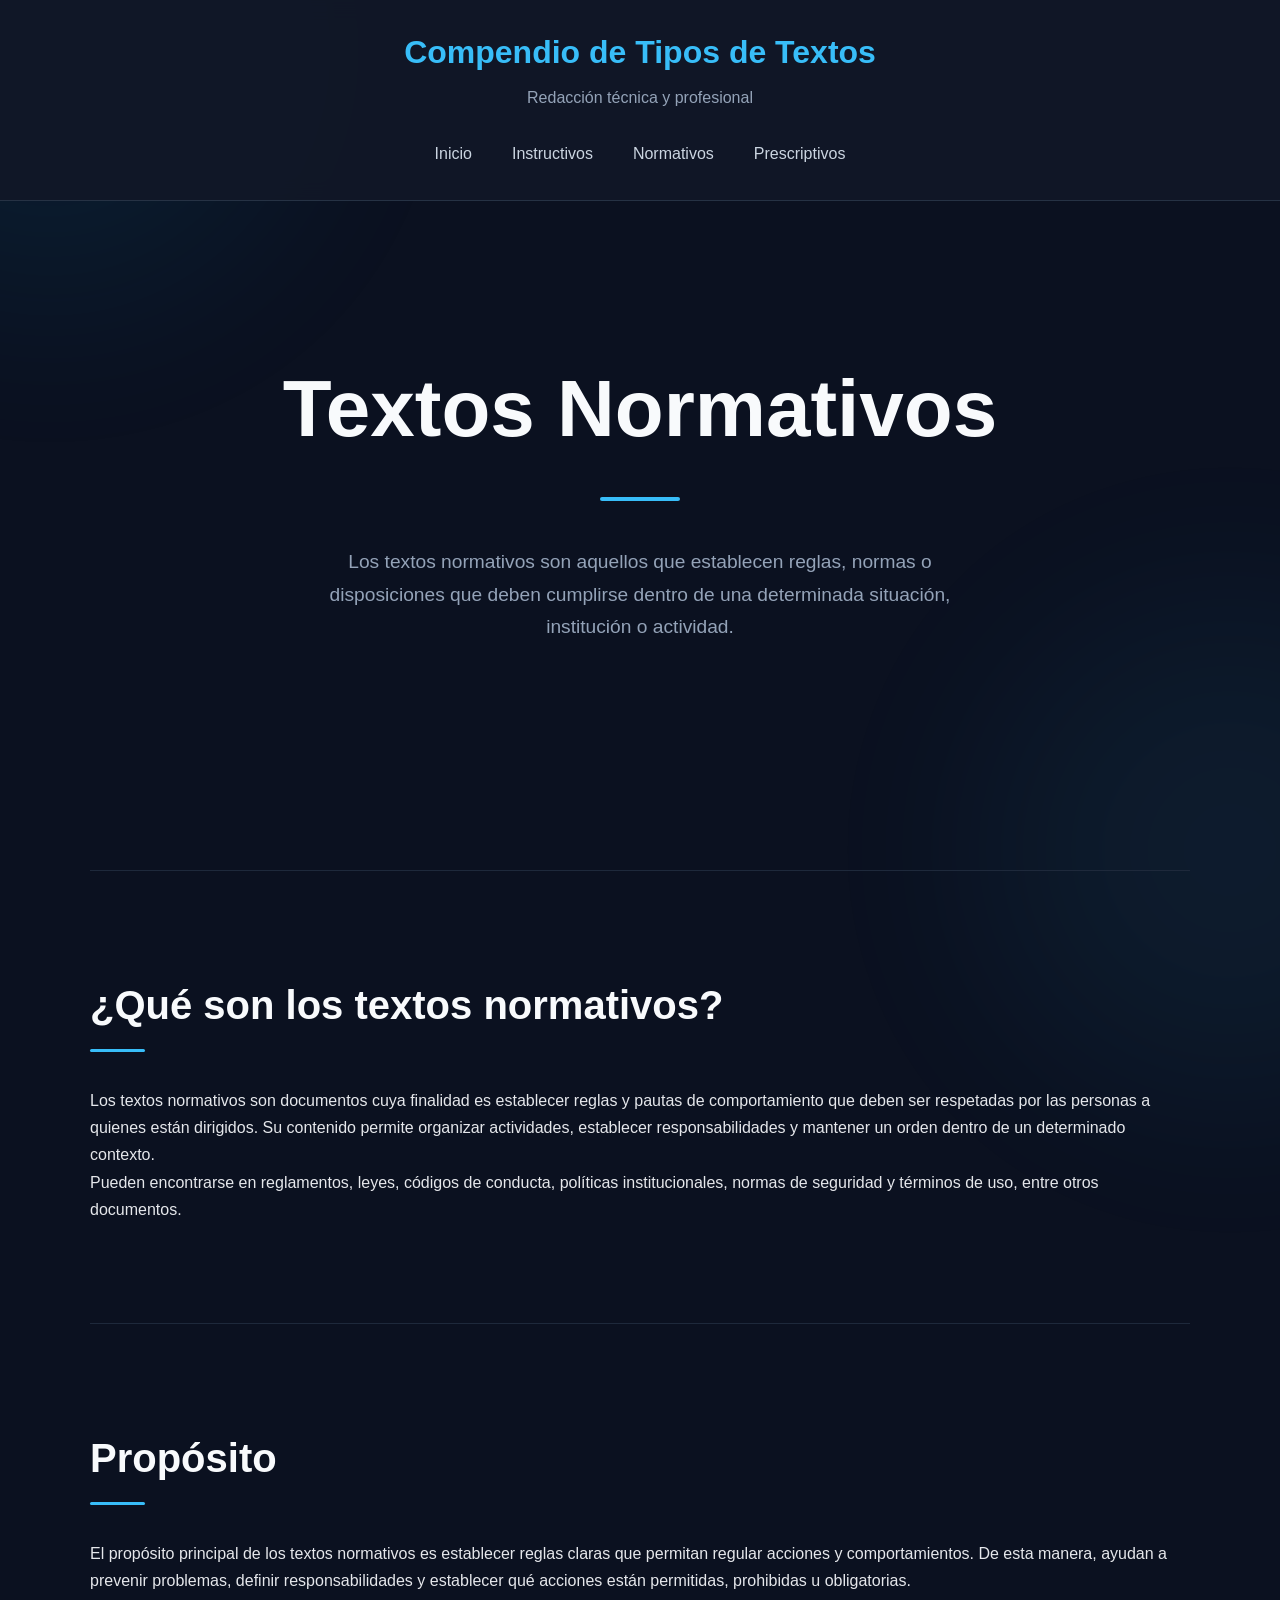
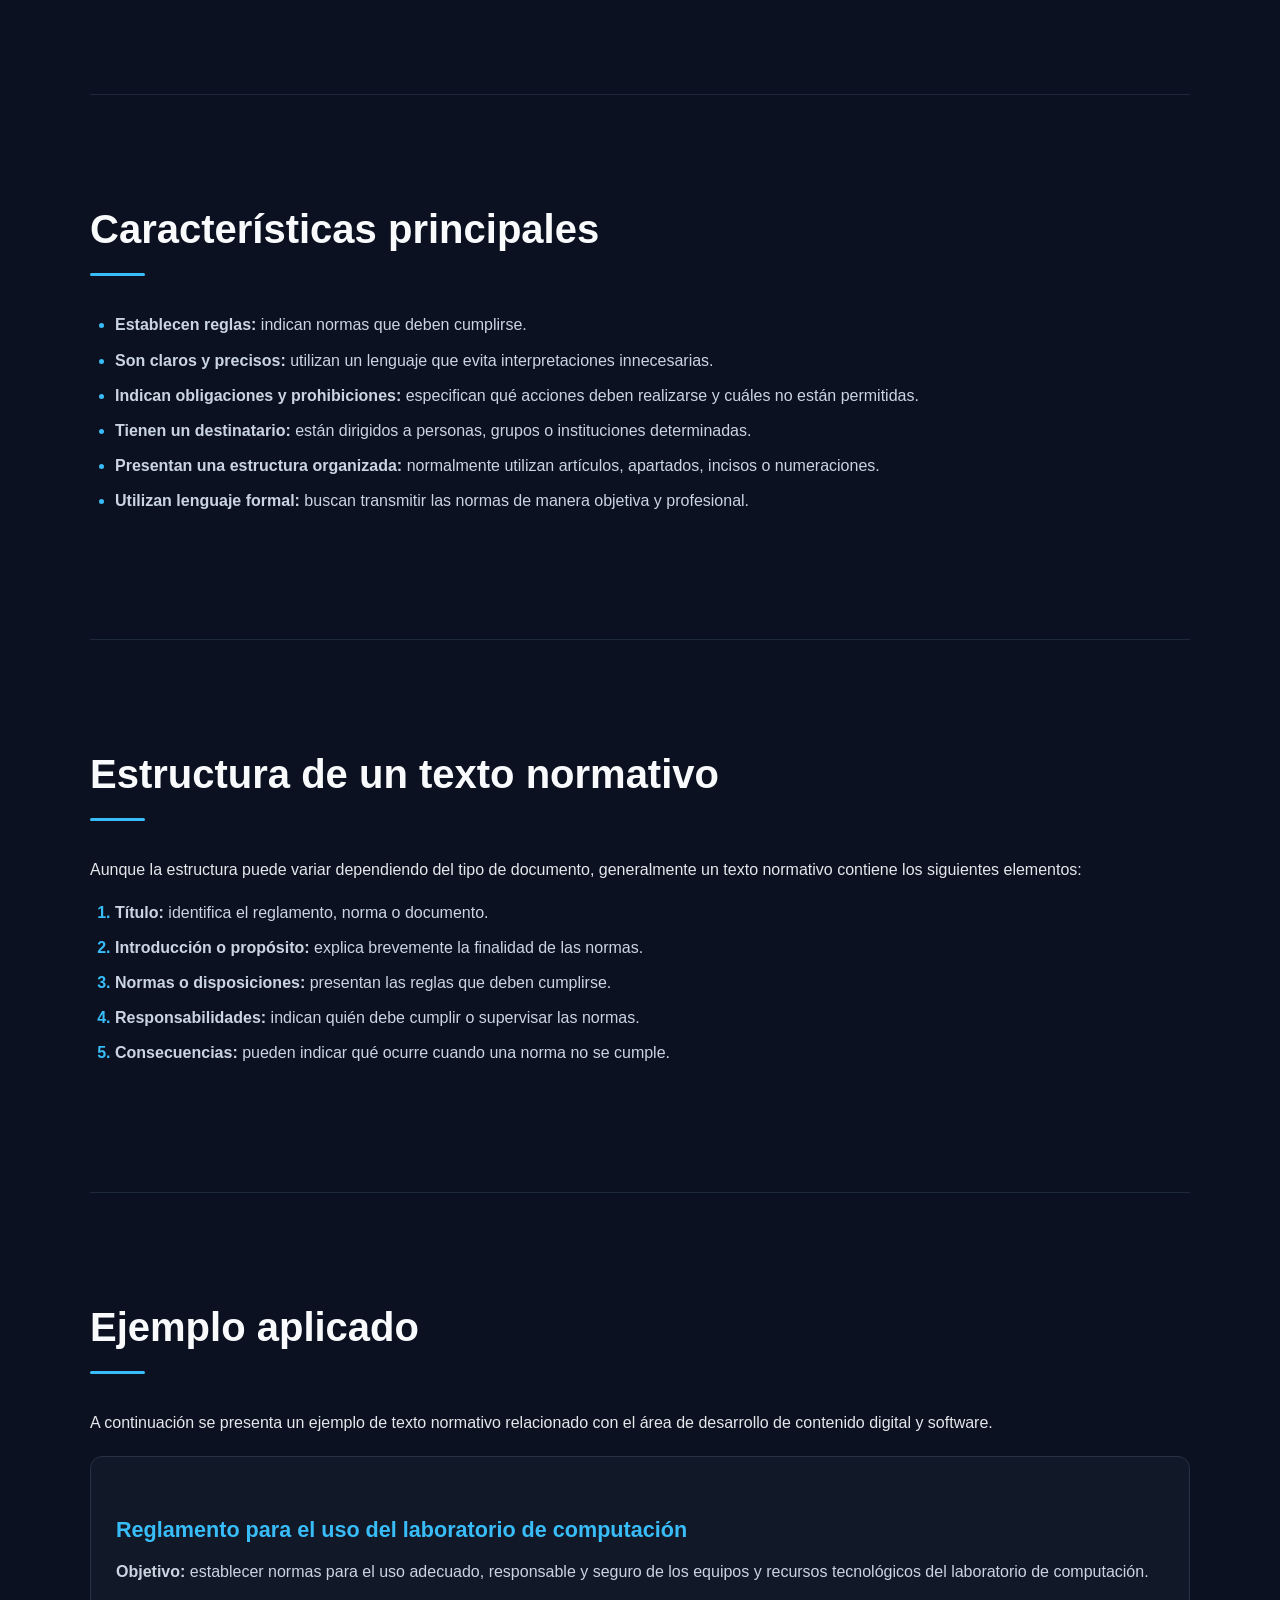
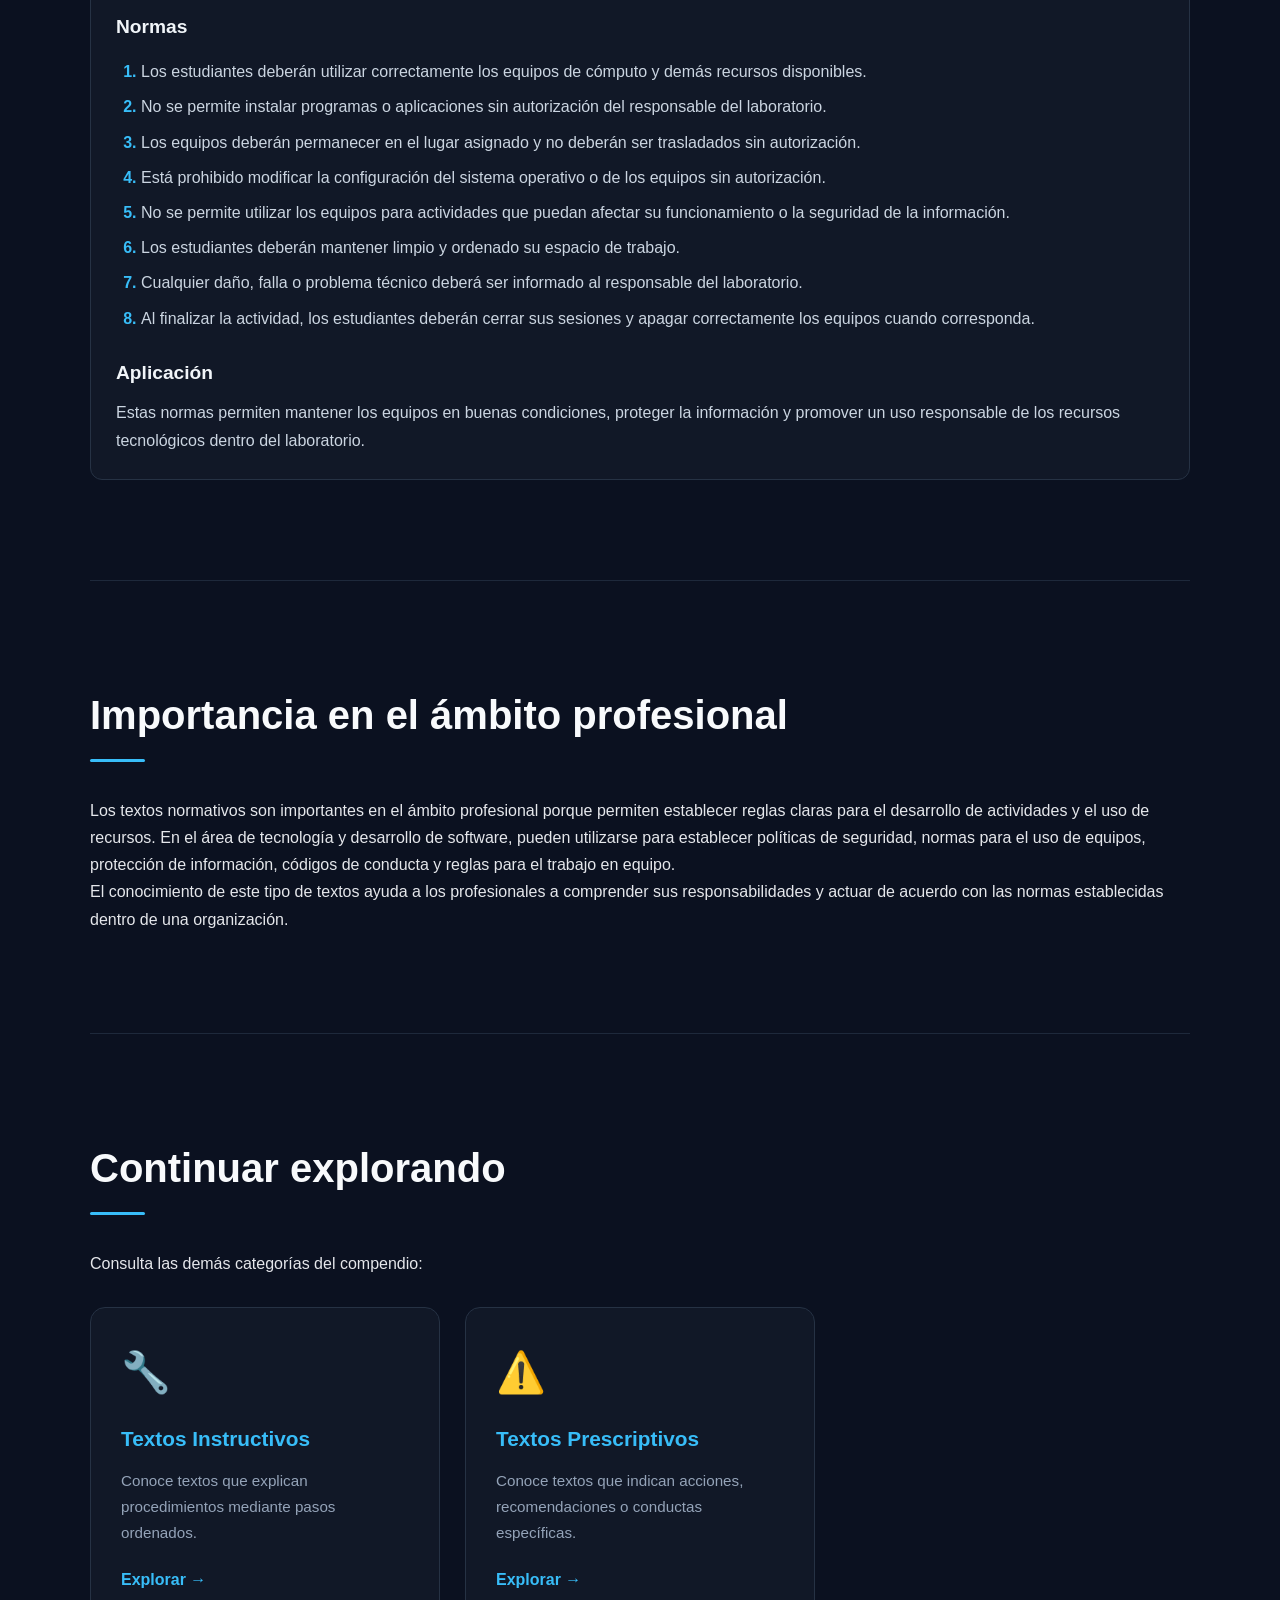
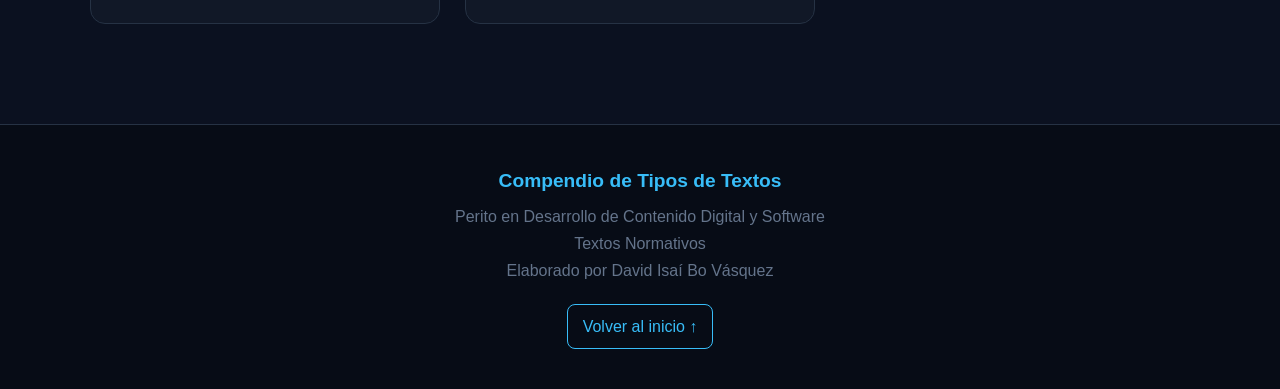
==== normativos.html @ 7fe46382 "Add files via upload" ====
<!DOCTYPE html>
<html lang="es">

<head>

    <meta charset="UTF-8">
    <meta name="viewport" content="width=device-width, initial-scale=1.0">

    <title>Textos Normativos | Compendio</title>

    <link rel="icon" href="img/logo.jpg">

    <link rel="stylesheet" href="style.css">

</head>

<body>

    <!-- =====================================================
         ENCABEZADO
    ====================================================== -->

    <header>

        <h1>Compendio de Tipos de Textos</h1>

        <p>Redacción técnica y profesional</p>

        <nav>

            <a href="index.html">Inicio</a>

            <a href="instructivos.html">Instructivos</a>

            <a href="normativos.html">Normativos</a>

            <a href="prescriptivos.html">Prescriptivos</a>

        </nav>

    </header>


    <!-- =====================================================
         CONTENIDO PRINCIPAL
    ====================================================== -->

    <main>


        <!-- =================================================
             PRESENTACIÓN
        ================================================== -->

        <section id="inicio">

            <h2>Textos Normativos</h2>

            <p>
                Los textos normativos son aquellos que establecen reglas,
                normas o disposiciones que deben cumplirse dentro de una
                determinada situación, institución o actividad.
            </p>

        </section>


        <!-- =================================================
             ¿QUÉ SON?
        ================================================== -->

        <section>

            <h2>¿Qué son los textos normativos?</h2>

            <p>
                Los textos normativos son documentos cuya finalidad es
                establecer reglas y pautas de comportamiento que deben
                ser respetadas por las personas a quienes están dirigidos.
                Su contenido permite organizar actividades, establecer
                responsabilidades y mantener un orden dentro de un
                determinado contexto.
            </p>

            <p>
                Pueden encontrarse en reglamentos, leyes, códigos de
                conducta, políticas institucionales, normas de seguridad
                y términos de uso, entre otros documentos.
            </p>

        </section>


        <!-- =================================================
             PROPÓSITO
        ================================================== -->

        <section>

            <h2>Propósito</h2>

            <p>
                El propósito principal de los textos normativos es
                establecer reglas claras que permitan regular acciones
                y comportamientos. De esta manera, ayudan a prevenir
                problemas, definir responsabilidades y establecer qué
                acciones están permitidas, prohibidas u obligatorias.
            </p>

        </section>


        <!-- =================================================
             CARACTERÍSTICAS
        ================================================== -->

        <section>

            <h2>Características principales</h2>

            <ul>

                <li>
                    <strong>Establecen reglas:</strong>
                    indican normas que deben cumplirse.
                </li>

                <li>
                    <strong>Son claros y precisos:</strong>
                    utilizan un lenguaje que evita interpretaciones
                    innecesarias.
                </li>

                <li>
                    <strong>Indican obligaciones y prohibiciones:</strong>
                    especifican qué acciones deben realizarse y cuáles
                    no están permitidas.
                </li>

                <li>
                    <strong>Tienen un destinatario:</strong>
                    están dirigidos a personas, grupos o instituciones
                    determinadas.
                </li>

                <li>
                    <strong>Presentan una estructura organizada:</strong>
                    normalmente utilizan artículos, apartados, incisos
                    o numeraciones.
                </li>

                <li>
                    <strong>Utilizan lenguaje formal:</strong>
                    buscan transmitir las normas de manera objetiva
                    y profesional.
                </li>

            </ul>

        </section>


        <!-- =================================================
             ESTRUCTURA
        ================================================== -->

        <section>

            <h2>Estructura de un texto normativo</h2>

            <p>
                Aunque la estructura puede variar dependiendo del tipo
                de documento, generalmente un texto normativo contiene
                los siguientes elementos:
            </p>

            <ol>

                <li>
                    <strong>Título:</strong>
                    identifica el reglamento, norma o documento.
                </li>

                <li>
                    <strong>Introducción o propósito:</strong>
                    explica brevemente la finalidad de las normas.
                </li>

                <li>
                    <strong>Normas o disposiciones:</strong>
                    presentan las reglas que deben cumplirse.
                </li>

                <li>
                    <strong>Responsabilidades:</strong>
                    indican quién debe cumplir o supervisar las normas.
                </li>

                <li>
                    <strong>Consecuencias:</strong>
                    pueden indicar qué ocurre cuando una norma no se cumple.
                </li>

            </ol>

        </section>


        <!-- =================================================
             EJEMPLO APLICADO
        ================================================== -->

        <section>

            <h2>Ejemplo aplicado</h2>

            <p>
                A continuación se presenta un ejemplo de texto normativo
                relacionado con el área de desarrollo de contenido digital
                y software.
            </p>

            <article>

                <h3>Reglamento para el uso del laboratorio de computación</h3>

                <p>
                    <strong>Objetivo:</strong>
                    establecer normas para el uso adecuado, responsable
                    y seguro de los equipos y recursos tecnológicos del
                    laboratorio de computación.
                </p>


                <h4>Normas</h4>

                <ol>

                    <li>
                        Los estudiantes deberán utilizar correctamente
                        los equipos de cómputo y demás recursos disponibles.
                    </li>

                    <li>
                        No se permite instalar programas o aplicaciones
                        sin autorización del responsable del laboratorio.
                    </li>

                    <li>
                        Los equipos deberán permanecer en el lugar asignado
                        y no deberán ser trasladados sin autorización.
                    </li>

                    <li>
                        Está prohibido modificar la configuración del
                        sistema operativo o de los equipos sin autorización.
                    </li>

                    <li>
                        No se permite utilizar los equipos para actividades
                        que puedan afectar su funcionamiento o la seguridad
                        de la información.
                    </li>

                    <li>
                        Los estudiantes deberán mantener limpio y ordenado
                        su espacio de trabajo.
                    </li>

                    <li>
                        Cualquier daño, falla o problema técnico deberá
                        ser informado al responsable del laboratorio.
                    </li>

                    <li>
                        Al finalizar la actividad, los estudiantes deberán
                        cerrar sus sesiones y apagar correctamente los
                        equipos cuando corresponda.
                    </li>

                </ol>             

                <h4>Aplicación</h4>

                <p>
                    Estas normas permiten mantener los equipos en buenas
                    condiciones, proteger la información y promover un
                    uso responsable de los recursos tecnológicos dentro
                    del laboratorio.
                </p>

            </article>

        </section>


        <!-- =================================================
             IMPORTANCIA PROFESIONAL
        ================================================== -->

        <section>

            <h2>Importancia en el ámbito profesional</h2>

            <p>
                Los textos normativos son importantes en el ámbito
                profesional porque permiten establecer reglas claras
                para el desarrollo de actividades y el uso de recursos.
                En el área de tecnología y desarrollo de software,
                pueden utilizarse para establecer políticas de seguridad,
                normas para el uso de equipos, protección de información,
                códigos de conducta y reglas para el trabajo en equipo.
            </p>

            <p>
                El conocimiento de este tipo de textos ayuda a los
                profesionales a comprender sus responsabilidades y
                actuar de acuerdo con las normas establecidas dentro
                de una organización.
            </p>

        </section>


<!-- =================================================
     NAVEGACIÓN
================================================== -->

<section>

    <h2>Continuar explorando</h2>

    <p>
        Consulta las demás categorías del compendio:
    </p>

    <div class="categorias">

        <!-- TEXTOS INSTRUCTIVOS -->

        <a href="instructivos.html" class="categoria">

            <span class="categoria-icono">🔧</span>

            <h3>Textos Instructivos</h3>

            <p>
                Conoce textos que explican procedimientos
                mediante pasos ordenados.
            </p>

            <span class="categoria-link">
                Explorar →
            </span>

        </a>


        <!-- TEXTOS PRESCRIPTIVOS -->

        <a href="prescriptivos.html" class="categoria">

            <span class="categoria-icono">⚠️</span>

            <h3>Textos Prescriptivos</h3>

            <p>
                Conoce textos que indican acciones,
                recomendaciones o conductas específicas.
            </p>

            <span class="categoria-link">
                Explorar →
            </span>

        </a>

    </div>

</section>


    </main>


    <!-- =====================================================
         PIE DE PÁGINA
    ====================================================== -->

    <footer>

        <p>Compendio de Tipos de Textos</p>

        <p>
            Perito en Desarrollo de Contenido Digital y Software
        </p>

        <p>
            Textos Normativos
        </p>
        <p>Elaborado por David Isaí Bo Vásquez</p>

        <a href="#inicio">
            Volver al inicio ↑
        </a>

    </footer>


    <!-- =====================================================
         JAVASCRIPT
         Ocultar/mostrar encabezado al hacer scroll
    ====================================================== -->

    <script>

        let ultimaPosicion = 0;

        window.addEventListener("scroll", function () {

            const header = document.querySelector("header");

            const posicionActual = window.pageYOffset;

            if (
                posicionActual > ultimaPosicion &&
                posicionActual > 30
            ) {

                header.style.transform = "translateY(-100%)";

            } else {

                header.style.transform = "translateY(0)";

            }

            ultimaPosicion = posicionActual;

        });

    </script>

</body>

</html>
---- style.css ----
/* =========================================================
   CONFIGURACIÓN GENERAL
========================================================= */

* {
    margin: 0;
    padding: 0;
    box-sizing: border-box;
}

html {
    scroll-behavior: smooth;
}

body {
    font-family: Arial, Helvetica, sans-serif;
    background-color: #0b1120;
    color: #e5e7eb;
    line-height: 1.7;
}


/* =========================================================
   FONDO DECORATIVO
========================================================= */

body::before {
    content: "";
    position: fixed;

    top: -200px;
    left: -200px;

    width: 500px;
    height: 500px;

    background-color: #0ea5e9;
    opacity: 0.08;

    border-radius: 50%;

    filter: blur(100px);

    pointer-events: none;

    z-index: -1;
}

body::after {
    content: "";
    position: fixed;

    bottom: -200px;
    right: -200px;

    width: 500px;
    height: 500px;

    background-color: #38bdf8;
    opacity: 0.06;

    border-radius: 50%;

    filter: blur(100px);

    pointer-events: none;

    z-index: -1;
}


/* =========================================================
   ENCABEZADO
========================================================= */

header {
    background-color: rgba(17, 24, 39, 0.95);

    border-bottom: 1px solid #263244;

    padding: 25px 8%;

    text-align: center;

    position: fixed;
    top: 0;
    left: 0;

    width: 100%;

    z-index: 1000;

    backdrop-filter: blur(10px);

    transform: translateY(0);

    transition: transform 0.35s ease;
}

header.ocultar {
    transform: translateY(-100%);
}

header h1 {
    color: #38bdf8;

    font-size: 2rem;

    margin-bottom: 5px;
}

header p {
    color: #94a3b8;

    margin-bottom: 20px;
}


/* =========================================================
   NAVEGACIÓN
========================================================= */

nav {
    display: flex;

    justify-content: center;

    flex-wrap: wrap;

    gap: 10px;
}

nav a {
    color: #cbd5e1;

    text-decoration: none;

    padding: 8px 15px;

    border-radius: 8px;

    transition: 0.3s;
}

nav a:hover {
    background-color: #1e293b;

    color: #38bdf8;
}


/* =========================================================
   CONTENIDO PRINCIPAL
========================================================= */

main {
    width: 90%;
    max-width: 1100px;
    margin: auto;

    padding-top: 150px;
}

section {
    padding: 100px 0;

    scroll-margin-top: 150px;
}

section + section {
    border-top: 1px solid #1e293b;
}


/* =========================================================
   PORTADA
========================================================= */

#inicio {
    min-height: 80vh;

    display: flex;

    flex-direction: column;

    justify-content: center;

    align-items: center;

    text-align: center;
}

#inicio h2 {
    font-size: clamp(2.5rem, 7vw, 5rem);

    color: #f8fafc;

    margin-bottom: 20px;
}

#inicio h2::after {
    content: "";

    display: block;

    width: 80px;
    height: 4px;

    background-color: #38bdf8;

    margin: 20px auto;

    border-radius: 5px;
}

#inicio > p:first-of-type {
    color: #94a3b8;

    font-size: 1.2rem;

    max-width: 650px;

    margin-bottom: 35px;
}

#inicio p {
    margin: 5px;
}

#inicio strong {
    color: #38bdf8;
}


/* =========================================================
   TÍTULOS DE SECCIONES
========================================================= */

section h2 {
    color: #f8fafc;

    font-size: 2.5rem;

    margin-bottom: 35px;

    position: relative;
}

section h2::after {
    content: "";

    display: block;

    width: 55px;
    height: 3px;

    background-color: #38bdf8;

    margin-top: 10px;

    border-radius: 5px;
}

section h3 {
    color: #38bdf8;

    font-size: 1.35rem;

    margin-top: 30px;

    margin-bottom: 10px;
}

section h4 {
    color: #f1f5f9;

    font-size: 1.2rem;

    margin-top: 25px;

    margin-bottom: 10px;
}

section h5 {
    color: #7dd3fc;

    font-size: 1rem;

    margin-top: 20px;
}


/* =========================================================
   INTRODUCCIÓN
========================================================= */

#introduccion {
    max-width: 900px;

    margin: auto;
}

#introduccion p {
    background-color: #111827;

    border-left: 4px solid #38bdf8;

    padding: 30px;

    border-radius: 0 12px 12px 0;

    color: #cbd5e1;

    font-size: 1.05rem;

    box-shadow: 0 10px 30px rgba(0, 0, 0, 0.15);
}


/* =========================================================
   CATEGORÍAS
========================================================= */

#categorias {
    text-align: center;
}

#categorias > p {
    color: #94a3b8;

    margin-bottom: 40px;
}


/* Contenedor */

.categorias {
    display: grid;

    grid-template-columns: repeat(3, 1fr);

    gap: 25px;

    margin-top: 30px;
}


/* Tarjetas */

.categoria {
    display: flex;

    flex-direction: column;

    background-color: #111827;

    border: 1px solid #263244;

    border-radius: 15px;

    padding: 30px;

    text-decoration: none;

    color: #e5e7eb;

    transition:
        transform 0.3s ease,
        border-color 0.3s ease,
        background-color 0.3s ease,
        box-shadow 0.3s ease;
}

.categoria:hover {
    transform: translateY(-8px);

    border-color: #38bdf8;

    background-color: #172033;

    box-shadow:
        0 15px 35px rgba(0, 0, 0, 0.25),
        0 0 25px rgba(56, 189, 248, 0.08);
}


/* Iconos */

.categoria-icono {
    font-size: 2.5rem;

    margin-bottom: 15px;

    display: block;
}


/* Títulos */

.categoria h3 {
    color: #38bdf8;

    margin: 0 0 12px 0;

    font-size: 1.3rem;
}


/* Descripción */

.categoria p {
    color: #94a3b8;

    font-size: 0.95rem;

    margin-bottom: 20px;
}


/* Botón */

.categoria-link {
    color: #38bdf8;

    font-weight: bold;

    margin-top: auto;
}


/* =========================================================
   LISTAS
========================================================= */

ul,
ol {
    margin: 15px 0 25px 25px;
}

li {
    margin-bottom: 8px;

    color: #cbd5e1;
}

ul li::marker {
    color: #38bdf8;
}

ol li::marker {
    color: #38bdf8;

    font-weight: bold;
}


/* =========================================================
   ARTÍCULOS / REGLAMENTO
========================================================= */

article {
    background-color: #111827;

    border: 1px solid #263244;

    border-radius: 12px;

    padding: 25px;

    margin-top: 20px;
}

article h5 {
    margin-top: 5px;
}

article p {
    color: #cbd5e1;
}


/* =========================================================
   TABLA
========================================================= */

table {
    width: 100%;

    border-collapse: collapse;

    margin-top: 30px;

    background-color: #111827;

    border: 1px solid #263244;

    border-radius: 12px;

    overflow: hidden;
}

th {
    background-color: #1e293b;

    color: #38bdf8;

    padding: 18px;

    text-align: left;
}

td {
    padding: 18px;

    color: #cbd5e1;

    border-top: 1px solid #263244;
}

tbody tr {
    transition: 0.2s;
}

tbody tr:hover {
    background-color: #172033;
}


/* =========================================================
   FOOTER
========================================================= */

footer {
    background-color: #070c16;

    border-top: 1px solid #263244;

    text-align: center;

    padding: 40px 20px;

    color: #64748b;
}

footer p:first-child {
    color: #38bdf8;

    font-size: 1.2rem;

    font-weight: bold;

    margin-bottom: 5px;
}

footer a {
    display: inline-block;

    margin-top: 20px;

    color: #38bdf8;

    text-decoration: none;

    padding: 8px 15px;

    border: 1px solid #38bdf8;

    border-radius: 8px;

    transition: 0.3s;
}

footer a:hover {
    background-color: #38bdf8;

    color: #0b1120;
}


/* =========================================================
   RESPONSIVE — TABLETS
========================================================= */

@media (max-width: 800px) {

    .categorias {
        grid-template-columns: 1fr;
    }

}


/* =========================================================
   RESPONSIVE — CELULARES
========================================================= */

@media (max-width: 700px) {

    header {
        padding: 20px 5%;
    }

    header h1 {
        font-size: 1.5rem;
    }

    nav {
        gap: 5px;
    }

    nav a {
        font-size: 0.85rem;

        padding: 6px 9px;
    }

    section {
        padding: 70px 0;
    }

    section h2 {
        font-size: 2rem;
    }

    #inicio {
        min-height: 70vh;
    }

    #inicio h2 {
        font-size: 2.5rem;
    }

    #inicio > p:first-of-type {
        font-size: 1rem;
    }

    #introduccion p {
        padding: 20px;
    }

    table {
        font-size: 0.85rem;
    }

    th,
    td {
        padding: 10px;
    }

}

/* =========================================================
   HEADER OCULTO AL BAJAR
========================================================= */

header {
    transition: transform 0.35s ease;
}

header.ocultar {
    transform: translateY(-100%);
}

img {
    max-width: 600px;
    width: 100%;
    height: auto;
    display: block;
    margin: 20px auto;
}
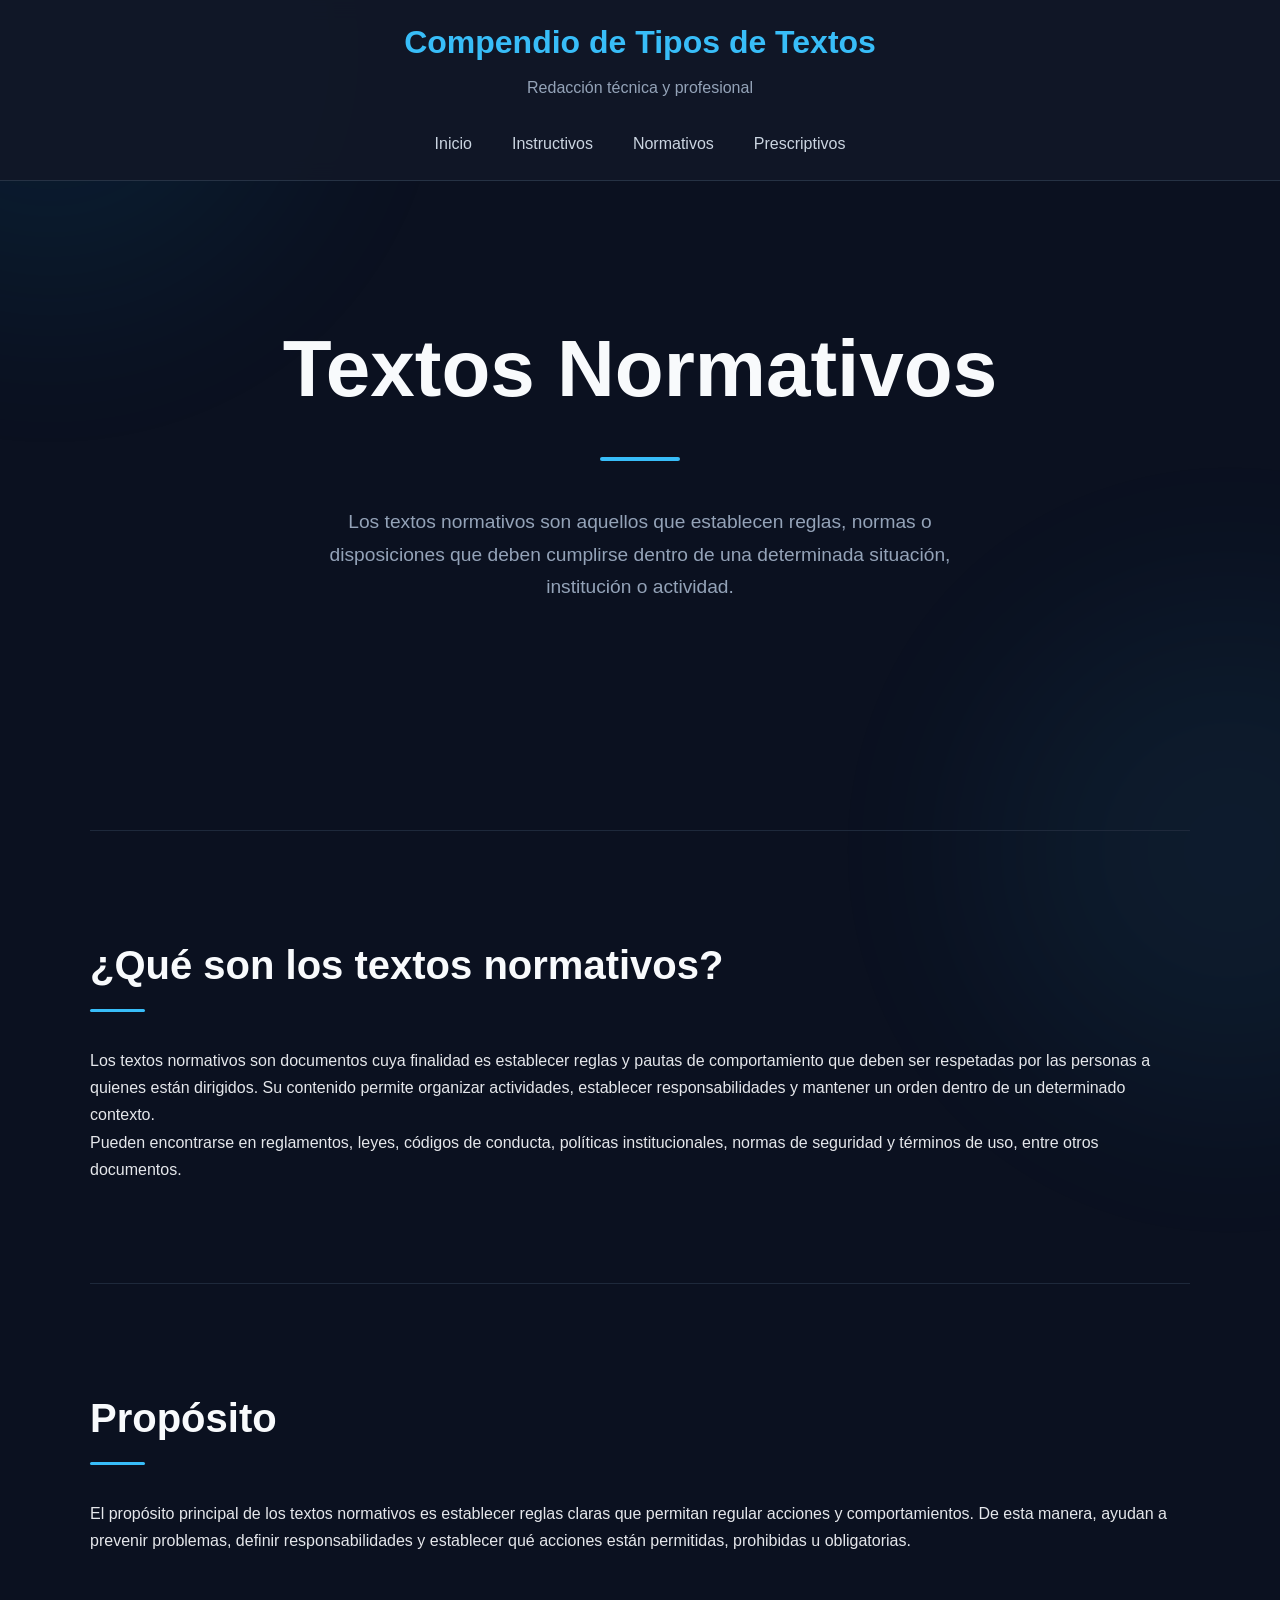
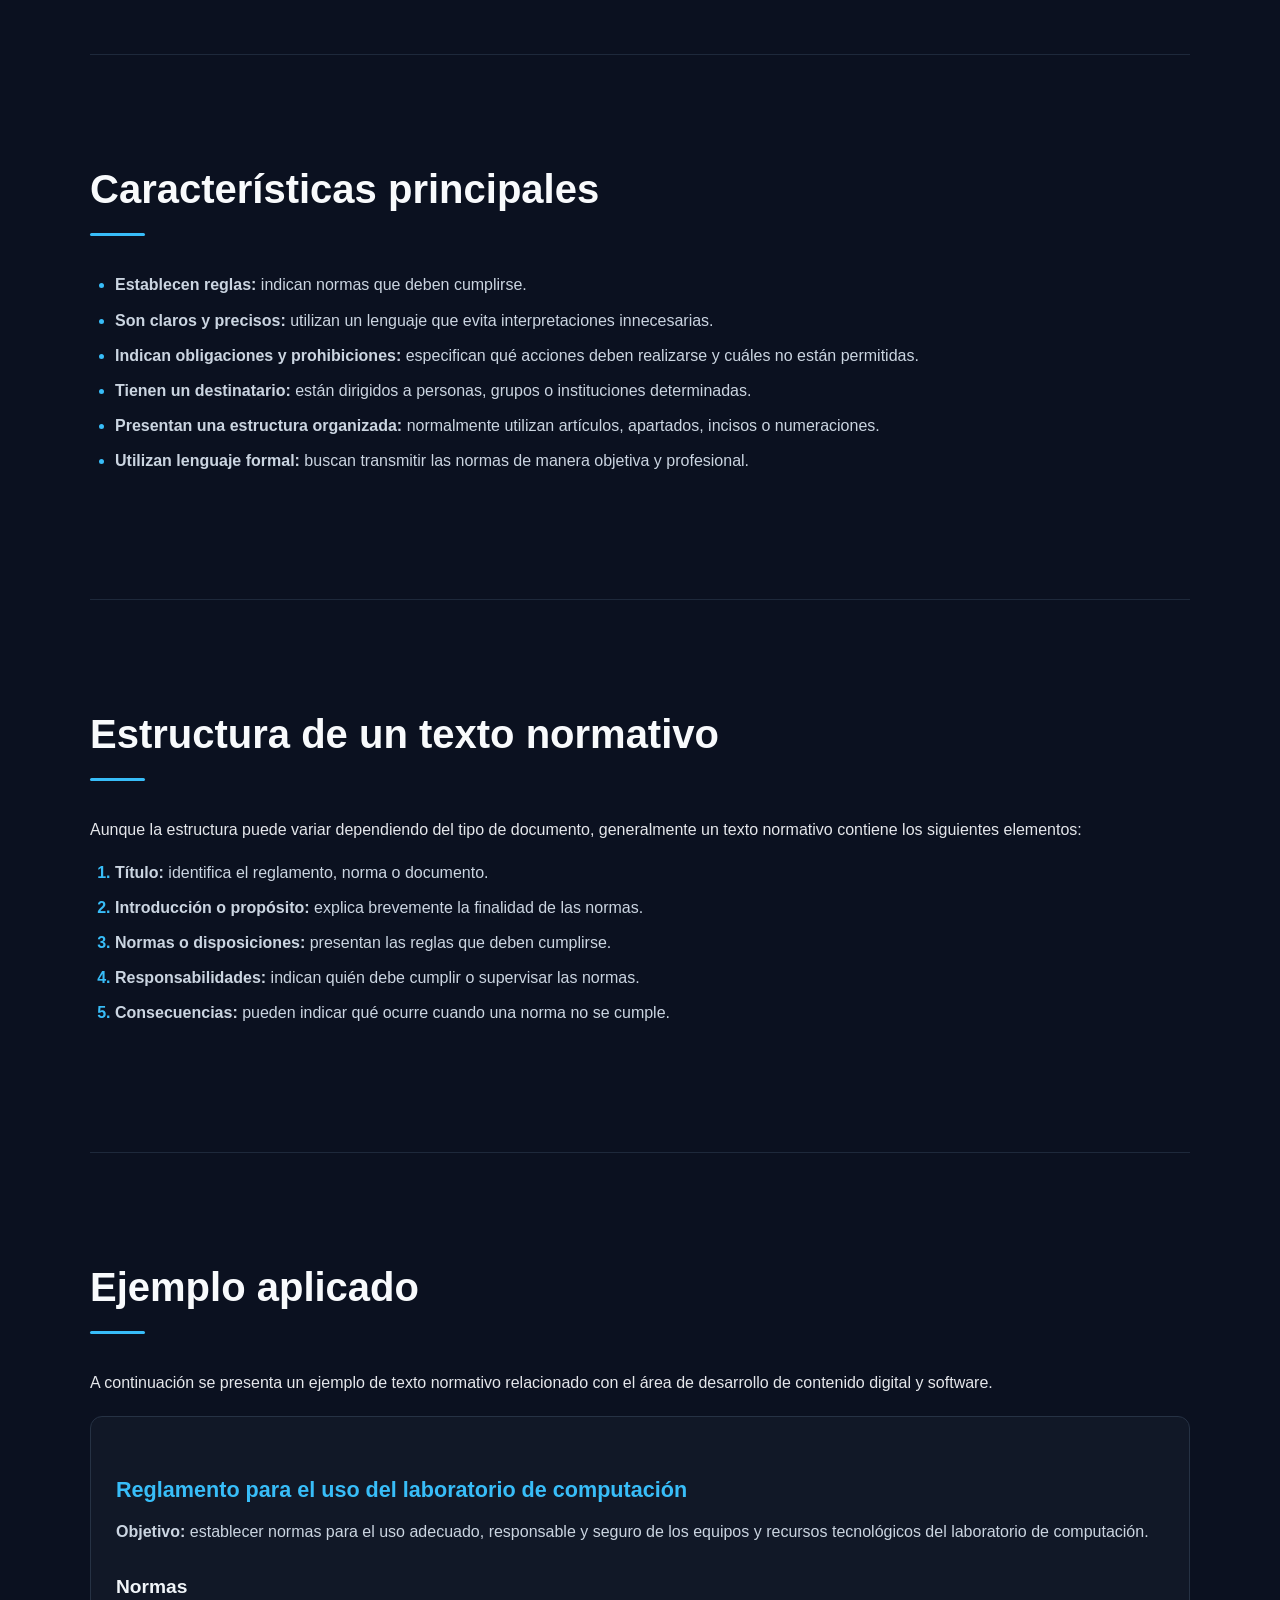
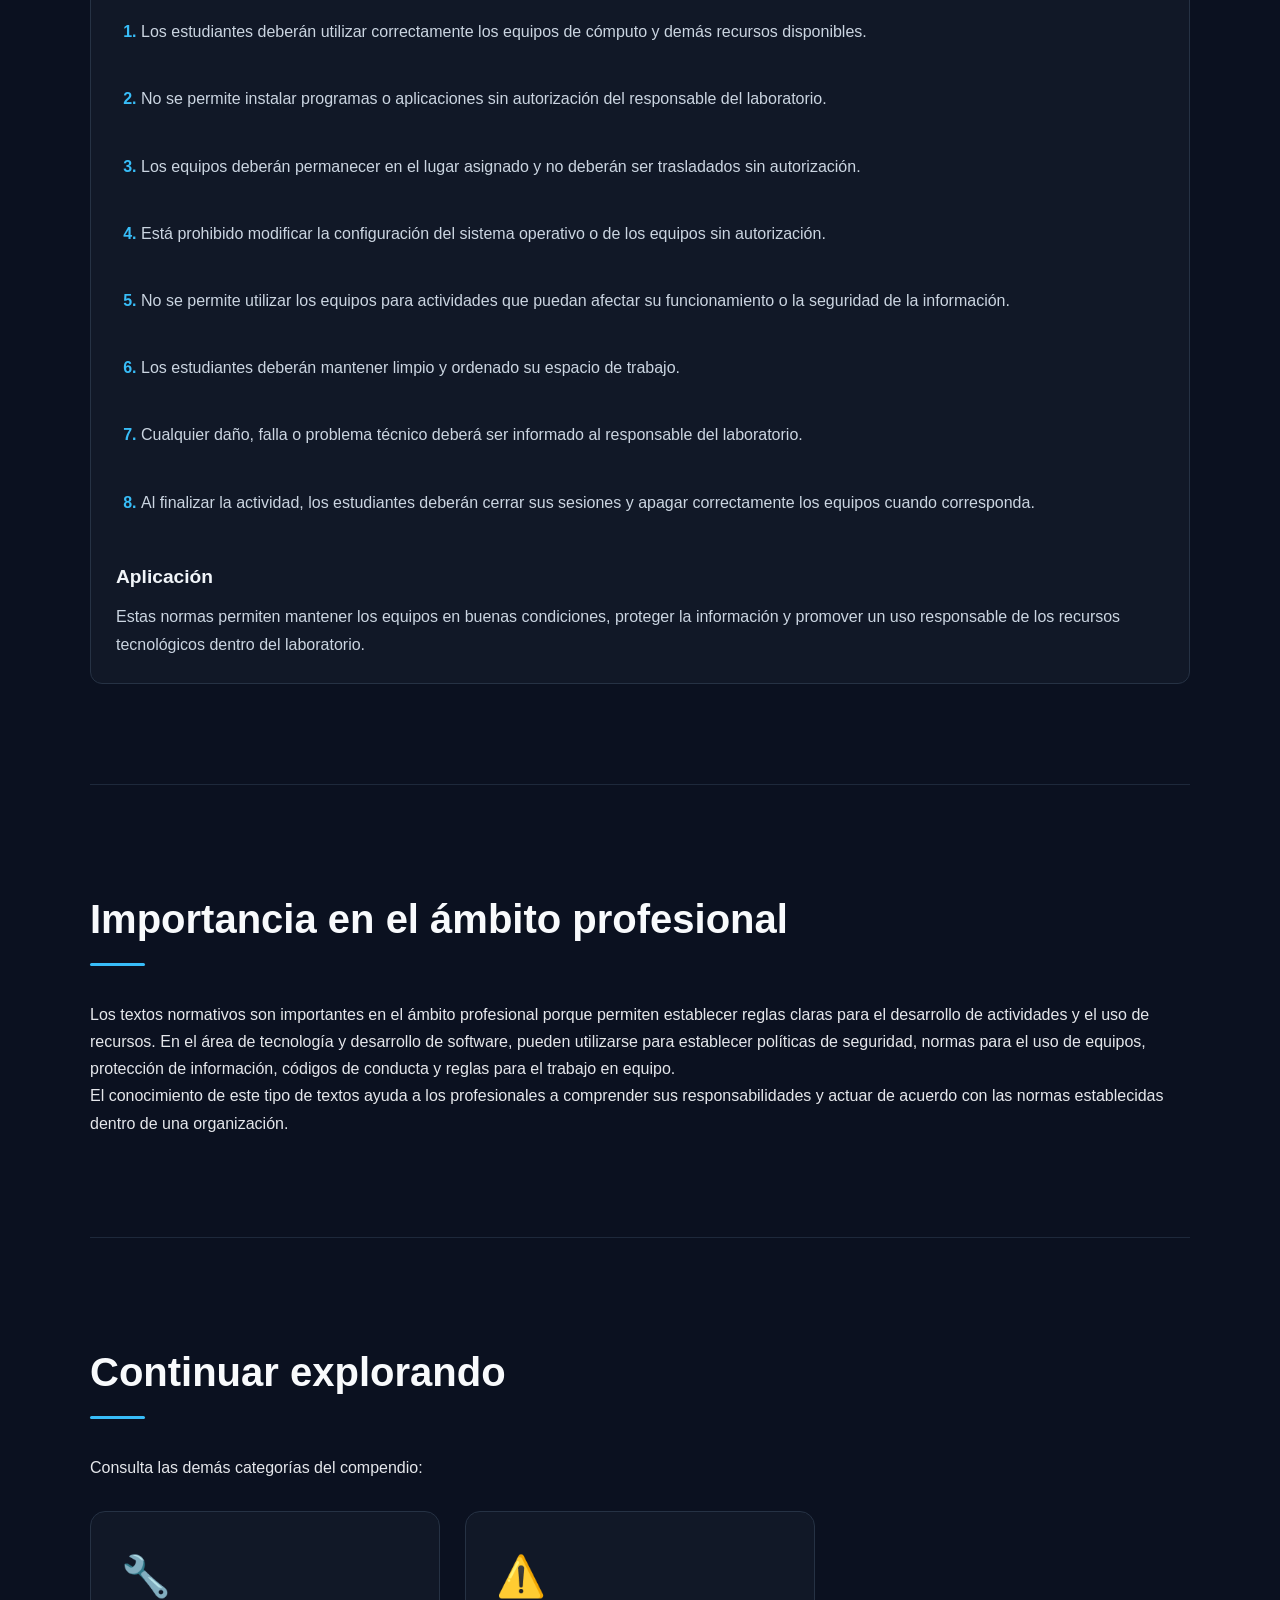
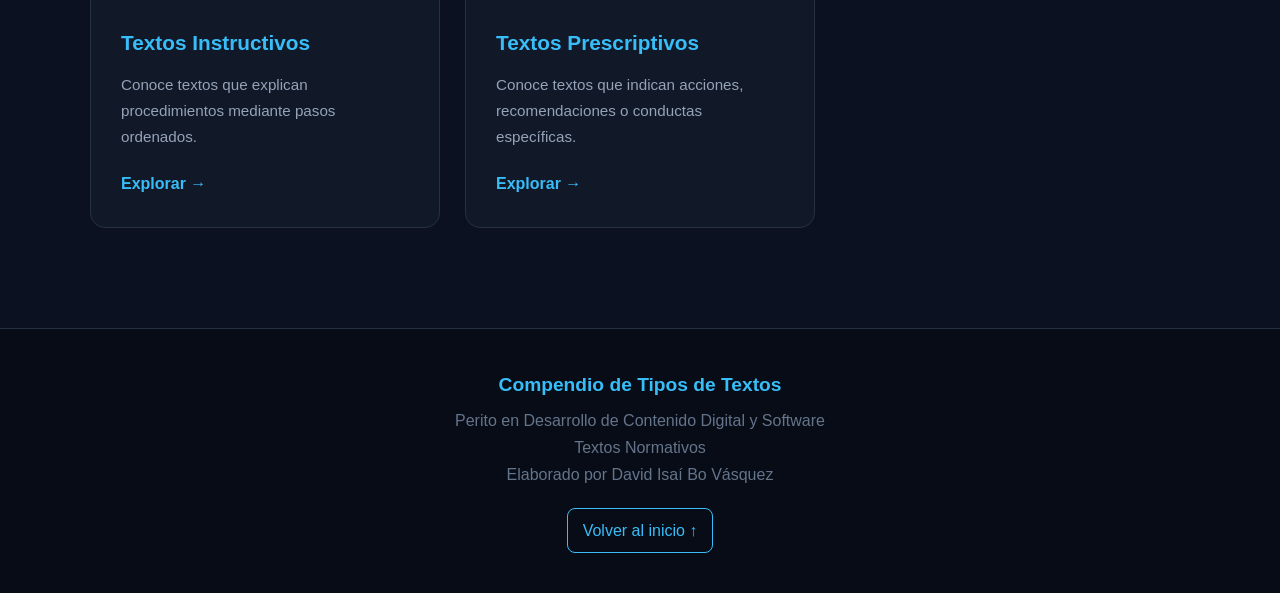
==== commit 4da54e60: "Update normativos.html" ====
--- a/normativos.html
+++ b/normativos.html
@@ -234,51 +234,59 @@
 
                 <h4>Normas</h4>
 
-                <ol>
+                              <ol>
 
                     <li>
                         Los estudiantes deberán utilizar correctamente
                         los equipos de cómputo y demás recursos disponibles.
                     </li>
+                    <img src="img2/1.jpeg" class="imagen-normativa" alt="">
 
                     <li>
                         No se permite instalar programas o aplicaciones
                         sin autorización del responsable del laboratorio.
                     </li>
+                    <img src="img2/2.png" alt="" class="imagen-normativa">
 
                     <li>
                         Los equipos deberán permanecer en el lugar asignado
                         y no deberán ser trasladados sin autorización.
                     </li>
+                    <img src="img2/3.jpg" alt="" class="imagen-normativa">
 
                     <li>
                         Está prohibido modificar la configuración del
                         sistema operativo o de los equipos sin autorización.
                     </li>
+                    <img src="img2/4.png" alt="" class="imagen-normativa">
 
                     <li>
                         No se permite utilizar los equipos para actividades
                         que puedan afectar su funcionamiento o la seguridad
                         de la información.
                     </li>
+                    <img src="img2/5.png" alt="" class="imagen-normativa">
 
                     <li>
                         Los estudiantes deberán mantener limpio y ordenado
                         su espacio de trabajo.
                     </li>
+                    <img src="img2/6.jpeg" alt="" class="imagen-normativa">
 
                     <li>
                         Cualquier daño, falla o problema técnico deberá
                         ser informado al responsable del laboratorio.
                     </li>
+                    <img src="img2/7.png" alt="" class="imagen-normativa">
 
                     <li>
                         Al finalizar la actividad, los estudiantes deberán
                         cerrar sus sesiones y apagar correctamente los
                         equipos cuando corresponda.
                     </li>
-
-                </ol>             
+                    <img src="img2/8.png" alt="" class="imagen-normativa">
+
+                </ol>      
 
                 <h4>Aplicación</h4>
 
@@ -443,4 +451,4 @@
 
 </body>
 
-</html>+</html>
--- a/style.css
+++ b/style.css
@@ -78,7 +78,7 @@
 
     border-bottom: 1px solid #263244;
 
-    padding: 25px 8%;
+    padding: 15px 5%;
 
     text-align: center;
 
@@ -157,8 +157,7 @@
     width: 90%;
     max-width: 1100px;
     margin: auto;
-
-    padding-top: 150px;
+    padding-top: 110px;
 }
 
 section {
@@ -667,4 +666,14 @@
     height: auto;
     display: block;
     margin: 20px auto;
-}+}
+
+@media (max-width: 600px) {
+    header {
+        padding: 15px 5%;
+    }
+
+    main {
+        padding-top: 200px;
+    }
+}
